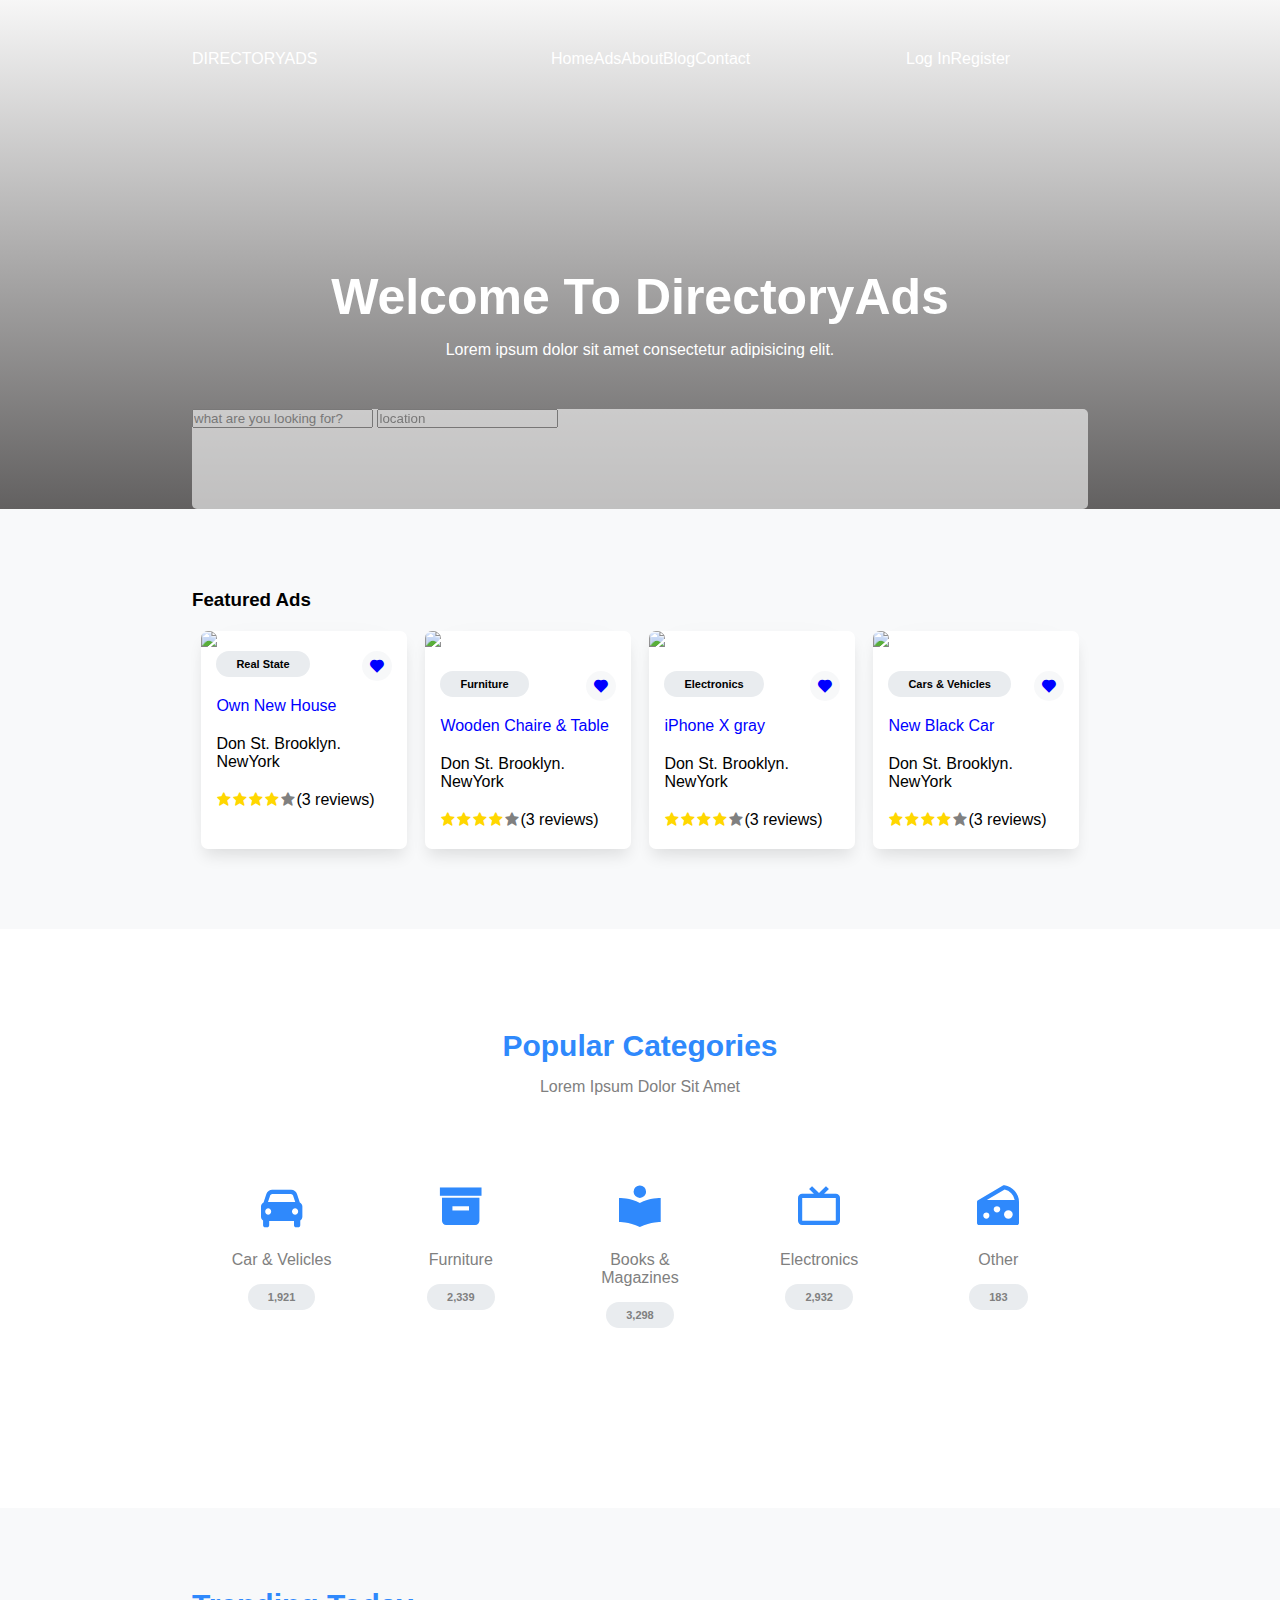
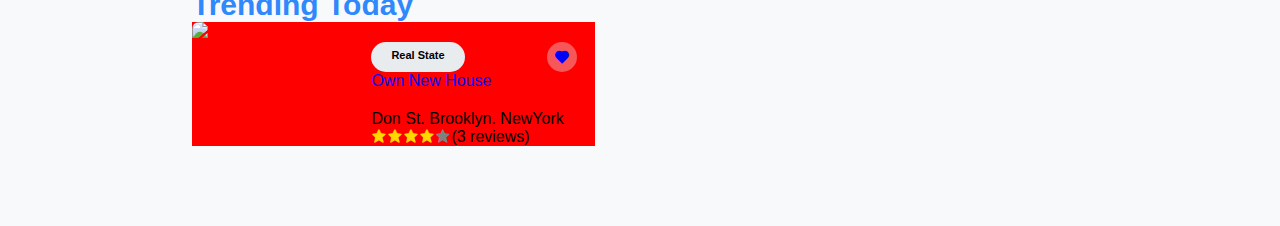
==== index.html @ 178d4df6 "Modification of functions in the Featured Ads section" ====
<!DOCTYPE html>
<html lang="en">

    <head>
        <meta charset="UTF-8">
        <meta name="viewport" content="width=device-width, initial-scale=1.0">
        <meta author="MohammadReza Rahmati">
        <title>DirectoryAds</title>

        <!-- https://preview.colorlib.com/theme/directoryads/ -->

        <!-- icons -->
        <link href="https://unpkg.com/boxicons@2.1.4/css/boxicons.min.css"
            rel="stylesheet">

        <!-- css file link -->
        <link rel="stylesheet" href="css/cssfile.css">
    </head>

    <body>
        <section class="main">
            <div class="container">
                <div class="nav d-flex justify-between">
                    <div class="logo">
                        <a href="#">DIRECTORYADS</a>
                    </div>

                    <div class="main_menu">
                        <ul class="d-flex">
                            <li><a href="#">Home</a></li>
                            <li><a href="#">Ads</a></li>
                            <li><a href="#">About</a></li>
                            <li><a href="#">Blog</a></li>
                            <li><a href="#">Contact</a></li>
                        </ul>
                    </div>

                    <div class="log_in">
                        <ul class="d-flex">
                            <li><a href="#">Log In</a></li>
                            <li><a href="#">Register</a></li>
                        </ul>
                    </div>

                </div>

                <h1>Welcome To DirectoryAds</h1>
                <p>
                    Lorem ipsum dolor sit amet consectetur adipisicing elit.
                </p>
                <div class="search_box">
                    <input type="text" name="looking_for" id="looking_for"
                        placeholder="what are you looking for?">
                    <input type="text" name="location" id="location"
                        placeholder="location">

                </div>
                <div class="trend_search_box">

                </div>

            </div>
        </section>

        <section class="featured_ads">
            <div class="container">
                <h3>Featured Ads</h3>
                <div class="featured_ads_wrapper d-flex">

                    <!-- first box -->
                    <div class="featured_ads_box">

                        <img src="image/real_state.jpg">

                        <div class="box_container">
                            <div
                                class="featured_ads_box_real_child d-flex justify-between">
                                <div class="box_real_state">
                                    <p>Real State</p>
                                </div>
                                <div class="heart">
                                    <i class='bx bxs-heart'></i>
                                </div>
                            </div>

                            <a href="#">Own New House</a>
                            <p>Don St. Brooklyn. NewYork</p>
                            <div class="stars d-flex">
                                <i class='bx bxs-star'></i>
                                <i class='bx bxs-star'></i>
                                <i class='bx bxs-star'></i>
                                <i class='bx bxs-star'></i>
                                <i class='bx bxs-star'></i>
                                <p>(3 reviews)</p>
                            </div>
                        </div>
                    </div>

                    <!-- second box -->
                    <div class="featured_ads_box">

                        <img src="image/furniture.webp">

                        <div class="box_container">
                            <div
                                class="featured_ads_box_child d-flex justify-between">
                                <div class="box_furniture">
                                    <p>Furniture</p>
                                </div>
                                <div class="heart">
                                    <i class='bx bxs-heart'></i>
                                </div>
                            </div>

                            <a href="#">Wooden Chaire & Table</a>
                            <p>Don St. Brooklyn. NewYork</p>
                            <div class="stars d-flex">
                                <i class='bx bxs-star'></i>
                                <i class='bx bxs-star'></i>
                                <i class='bx bxs-star'></i>
                                <i class='bx bxs-star'></i>
                                <i class='bx bxs-star'></i>
                                <p>(3 reviews)</p>
                            </div>
                        </div>
                    </div>

                    <!-- third box -->
                    <div class="featured_ads_box">

                        <img src="image/electronics.webp">

                        <div class="box_container">
                            <div
                                class="featured_ads_box_child d-flex justify-between">
                                <div class="box_electronics">
                                    <p>Electronics</p>
                                </div>
                                <div class="heart">
                                    <i class='bx bxs-heart'></i>
                                </div>
                            </div>

                            <a href="#">iPhone X gray</a>
                            <p>Don St. Brooklyn. NewYork</p>
                            <div class="stars d-flex">
                                <i class='bx bxs-star'></i>
                                <i class='bx bxs-star'></i>
                                <i class='bx bxs-star'></i>
                                <i class='bx bxs-star'></i>
                                <i class='bx bxs-star'></i>
                                <p>(3 reviews)</p>
                            </div>
                        </div>
                    </div>

                    <!-- fourth box -->
                    <div class="featured_ads_box">

                        <img src="image/cars.jpg">

                        <div class="box_container">
                            <div
                                class="featured_ads_box_child d-flex justify-between">
                                <div class="box_cars">
                                    <p>Cars & Vehicles</p>
                                </div>
                                <div class="heart">
                                    <i class='bx bxs-heart'></i>
                                </div>
                            </div>

                            <a href="#">New Black Car</a>
                            <p>Don St. Brooklyn. NewYork</p>
                            <div class="stars d-flex">
                                <i class='bx bxs-star'></i>
                                <i class='bx bxs-star'></i>
                                <i class='bx bxs-star'></i>
                                <i class='bx bxs-star'></i>
                                <i class='bx bxs-star'></i>
                                <p>(3 reviews)</p>
                            </div>
                        </div>
                    </div>
                </div>
            </div>
        </section>

        <section class="popular_categories">
            <div class="container">
                <h3>Popular Categories</h3>
                <p>Lorem Ipsum Dolor Sit Amet</p>
                <div class="popular_categories_wrapper d-flex">
                    <!-- first box -->
                    <div class="popular_categories_box d-flex">
                        <i class='bx bxs-car'></i>
                        <p>Car & Velicles</p>
                        <p>1,921</p>
                    </div>
                    <!-- second box -->
                    <div class="popular_categories_box d-flex">
                        <i class='bx bxs-box'></i>
                        <p>Furniture</p>
                        <p>2,339</p>
                    </div>
                    <!-- third box -->
                    <div class="popular_categories_box d-flex">
                        <i class='bx bxs-book-reader'></i>
                        <p>Books & Magazines</p>
                        <p>3,298</p>
                    </div>
                    <!-- fourth box -->
                    <div class="popular_categories_box d-flex">
                        <i class='bx bx-tv'></i>
                        <p>Electronics</p>
                        <p>2,932</p>
                    </div>
                    <!-- fifth box -->
                    <div class="popular_categories_box d-flex">
                        <i class='bx bxs-cheese'></i>
                        <p>Other</p>
                        <p>183</p>
                    </div>
                </div>

            </div>
        </section>

        <section class="trending_today">
            <div class="container">
                <h3>Trending Today</h3>
                <div class="trending_today_box d-flex">

                    <img src="image/real_state.jpg">
                    <div class="trending_today_box_text">
                        <div class="box_container">
                            <div class="trending_today_text_box d-flex justify-between">
                                <div class="box_trending_today_text_box">
                                    <p>Real State</p>
                                </div>
                                <div class="heart">
                                    <i class='bx bxs-heart'></i>
                                </div>
                            </div>

                            <a href="#">Own New House</a>
                            <p>Don St. Brooklyn. NewYork</p>
                            <div class="stars d-flex">
                                <i class='bx bxs-star'></i>
                                <i class='bx bxs-star'></i>
                                <i class='bx bxs-star'></i>
                                <i class='bx bxs-star'></i>
                                <i class='bx bxs-star'></i>
                                <p>(3 reviews)</p>
                            </div>
                        </div>
                    </div>

                </div>
            </div>

        </section>

    </body>

</html>
---- css/cssfile.css ----
*,
*::after,
*::before {
    padding: 0;
    margin: 0;
    box-sizing: border-box;
}

:root {
    --main_text_color: white;
    --popular_categories_main_color: #2f89fc;
}

body {
    font-family: sans-serif;
}

a {
    text-decoration: none;
    color: initial;
}

li,
ul {
    list-style: none;
}

.d-flex {
    display: flex;
}

.align-center {
    align-items: center;
}

.justify-center {
    justify-content: center;
}

.justify-between {
    justify-content: space-between;
}

.container {
    /* width: 1100px; */
    width: 70%;
    margin: 0 auto;
}

.main {
    background: linear-gradient(rgba(43, 38, 38, 0.041), rgba(82, 80, 80, 0.904)), url("../image/main_image.jpg") no-repeat center center / cover;
}

.nav {
    padding: 50px 0;
}

.nav a {
    color: var(--main_text_color);
}

.logo {
    flex-grow: 3;
}

.main_menu {
    flex-grow: 2;
}

.log_in {
    flex-grow: 1;
}

.main h1 {
    font-size: 50px;
    color: var(--main_text_color);
    text-align: center;
    padding-top: 150px;
}

.main p {
    text-align: center;
    color: var(--main_text_color);
    padding-top: 15px;
    padding-bottom: 50px;
}

.search_box {
    width: 100%;
    height: 100px;
    background-color: white;
    border-radius: 5px;
    opacity: .6;
}


.featured_ads,
.trending_today {
    background-color: #f8f9fa;
    padding: 80px 0;
}

.featured_ads h3 {
    margin-bottom: 20px;
}

.featured_ads_box {
    width: 23%;
    border-radius: 7px;
    background-color: white;
    box-shadow: 0px 0px 34px -23px rgba(0, 0, 0, 0.1), 0px 10px 15px -3px rgba(0, 0, 0, 0.1);
}

.featured_ads_box>img {
    width: 100%;
    border-top-left-radius: 7px;
    border-top-right-radius: 7px;
}

.box_container {
    width: 85%;
    margin: 0 auto;
}

.featured_ads_box_child,
.trending_today_text_box {
    margin-top: 20px;
}

.box_real_state>p,
.box_furniture>p,
.box_electronics>p,
.box_cars>p,
.box_trending_today_text_box {
    font-size: 11px;
    display: inline-block;
    padding: 7px 20px;
    background: #e9ecef;
    border-radius: 30px;
    font-weight: bold;
}

.heart>i {
    color: blue;
    font-size: 16px;
    display: inline-block;
    padding: 7px;
    background: #e9ecef5e;
    border-radius: 50%;
    font-weight: bold;
    transform: .5s;
}

.heart>i:hover {
    color: white;
    background-color: red;
    border-radius: 50%;
}

.featured_ads_box a,
.trending_today_box_text a {
    color: blue;
    display: inline-block;
    margin-bottom: 20px;
}

.featured_ads_box p {
    margin-bottom: 20px;
}

.stars>i {
    color: gold;
}

.stars>i:last-of-type {
    color: gray;
}

.featured_ads_wrapper {
    justify-content: space-around;
}


.popular_categories h3 {
    text-align: center;
    color: var(--popular_categories_main_color);
    font-size: 30px;
    padding-top: 100px;
}

.popular_categories p {
    text-align: center;
    color: gray;
    padding: 15px;
}

.popular_categories_box {
    width: 17%;
    margin-top: 20px;
    flex-direction: column;
    align-items: center;
    border-radius: 7px;
    transition: .5s;
}

.popular_categories_box:hover {
    background-color: var(--popular_categories_main_color);
    transform: scale(1.2);
}

.popular_categories_box>i {
    color: var(--popular_categories_main_color);
    font-size: 50px;
    padding-top: 20px;
    display: inline-block;
}

.popular_categories_box:hover i {
    color: white;
}

.popular_categories_box>p {
    padding-top: 20px;
    transition: .5s;
}

.popular_categories_box:hover p {
    color: white;
}

.popular_categories_box>p:last-child {
    font-size: 11px;
    display: inline-block;
    padding: 7px 20px;
    background: #e9ecef;
    border-radius: 30px;
    font-weight: bold;
    margin-bottom: 30px;
    transition: .5s;
}

.popular_categories_box:hover p:last-child {
    color: white;
    background-color: rgb(4, 109, 244);
}

.popular_categories_wrapper {
    justify-content: space-around;
    padding-top: 30px;
    padding-bottom: 150px;
}

.trending_today h3 {
    color: var(--popular_categories_main_color);
    font-size: 30px;
}

.trending_today_box {
    width: 45%;
    background-color: red;
}

.trending_today_box>img {
    width: 40%;
    border-top-left-radius: 7px;
    border-bottom-left-radius: 7px;
}

.trending_today_box_text {
    width: 60%;
}

@media(max-width: 600px) {
    .container {
        width: 90%;
        margin: 0 auto;
    }

    .featured_ads_wrapper {
        flex-direction: column;
        gap: 20px;
        align-items: center;
    }

    .featured_ads_box {
        width: 90%;
    }

    .featured_ads h3 {
        text-align: center;
    }

    .popular_categories_wrapper {
        display: flex;
        flex-direction: column;
        align-items: center;
    }

    .popular_categories_box {
        width: 50%;
    }

}
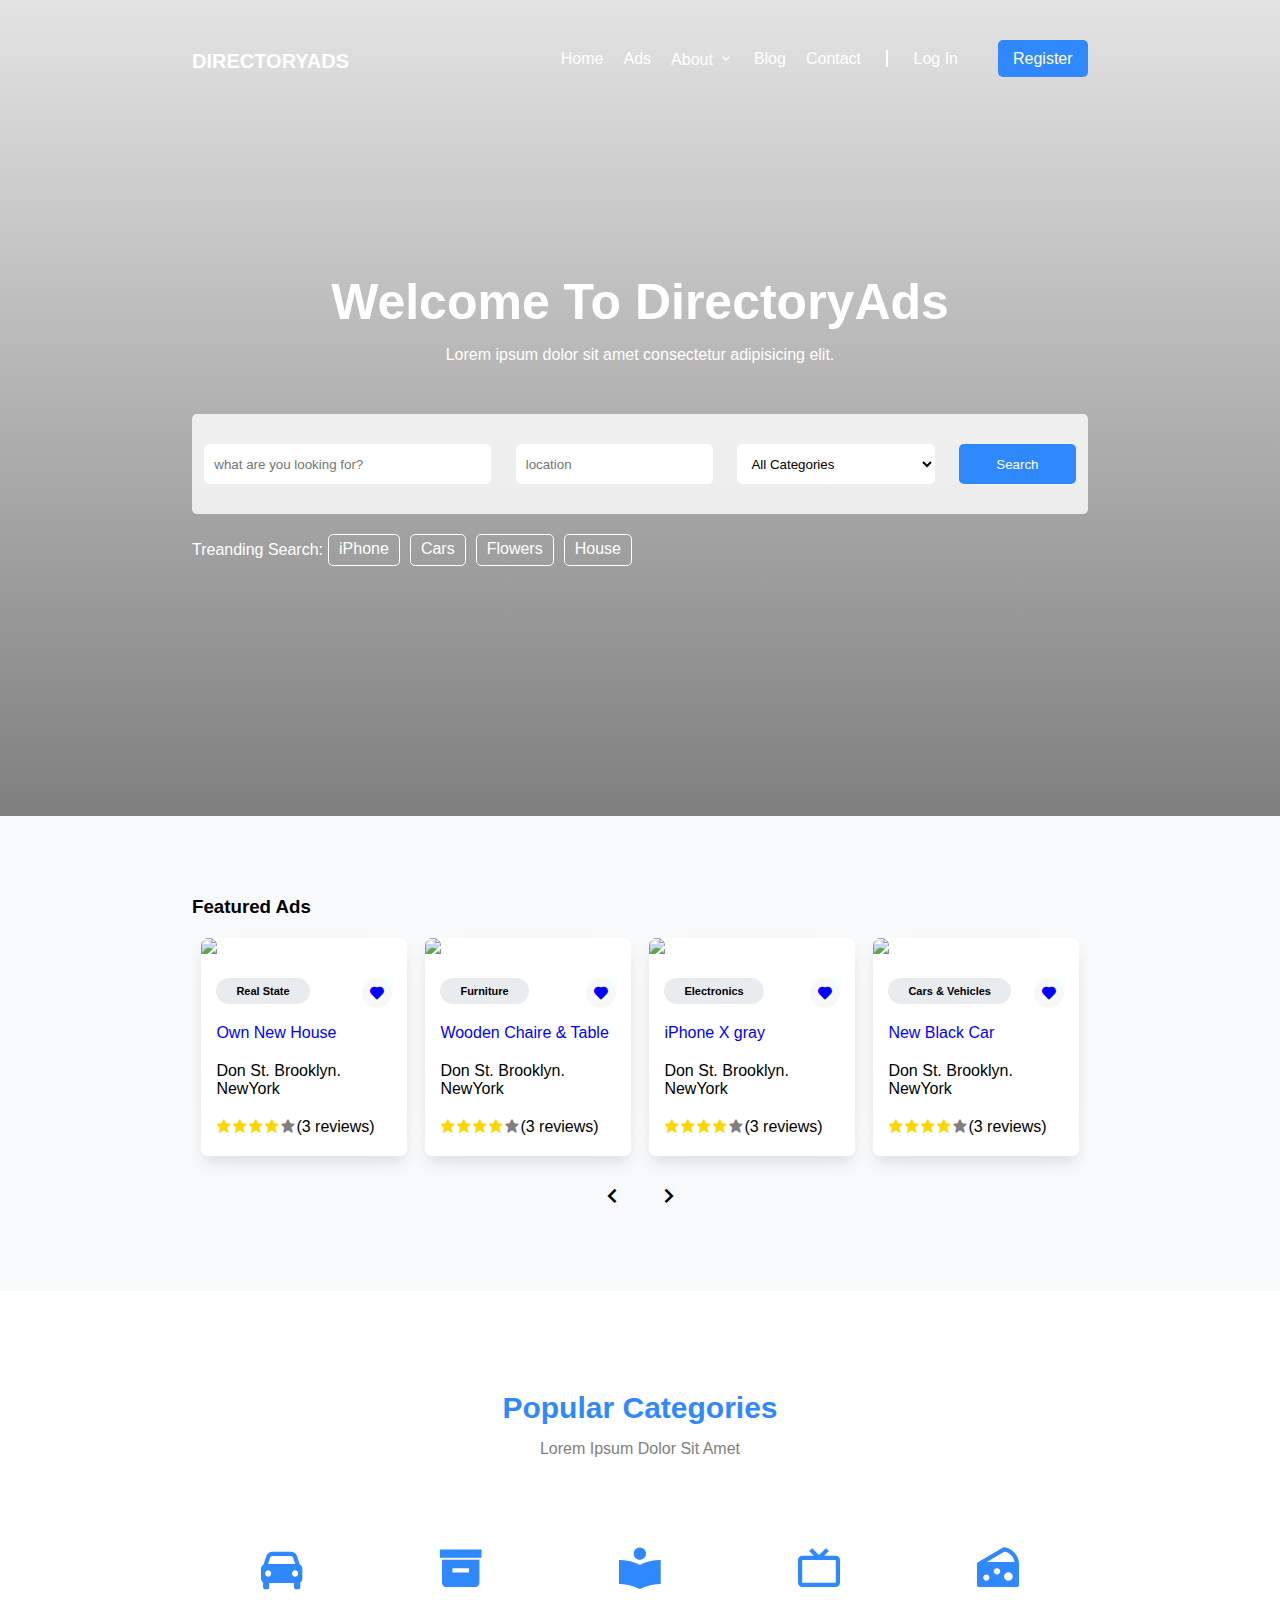
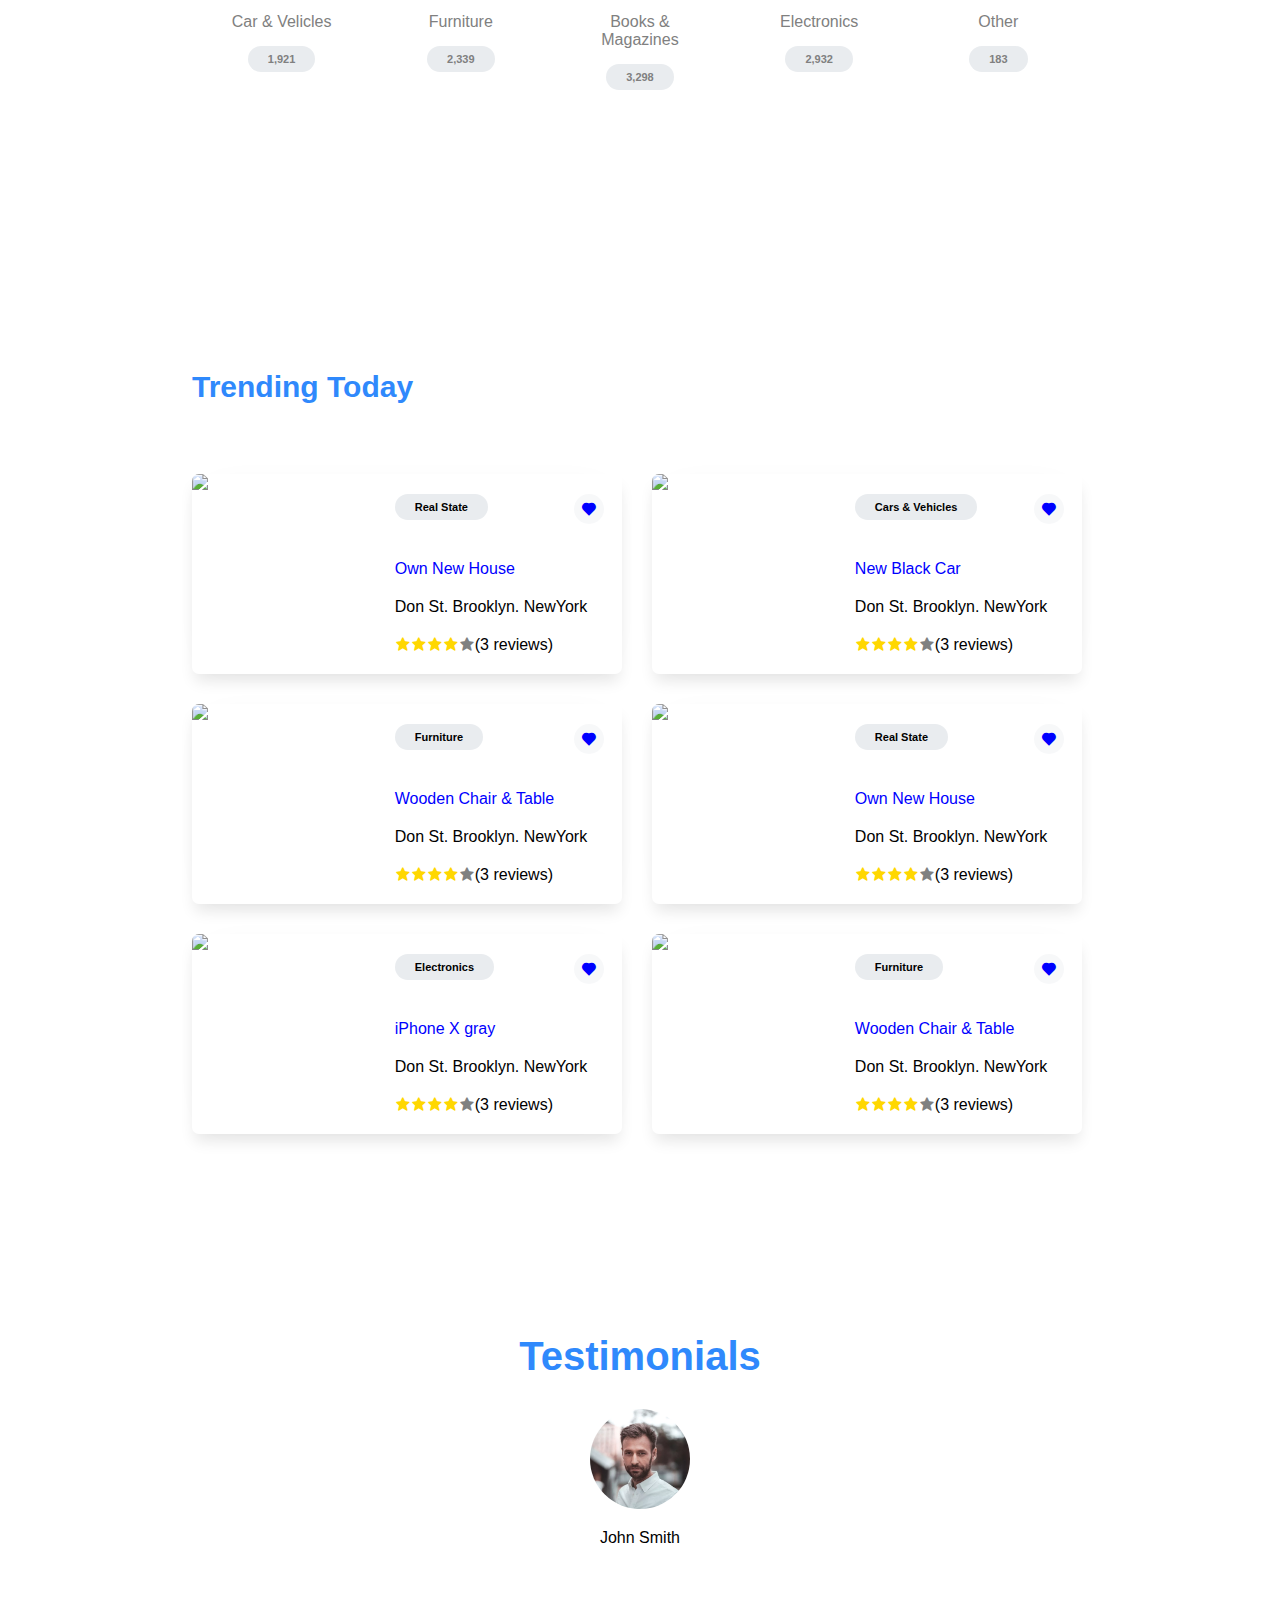
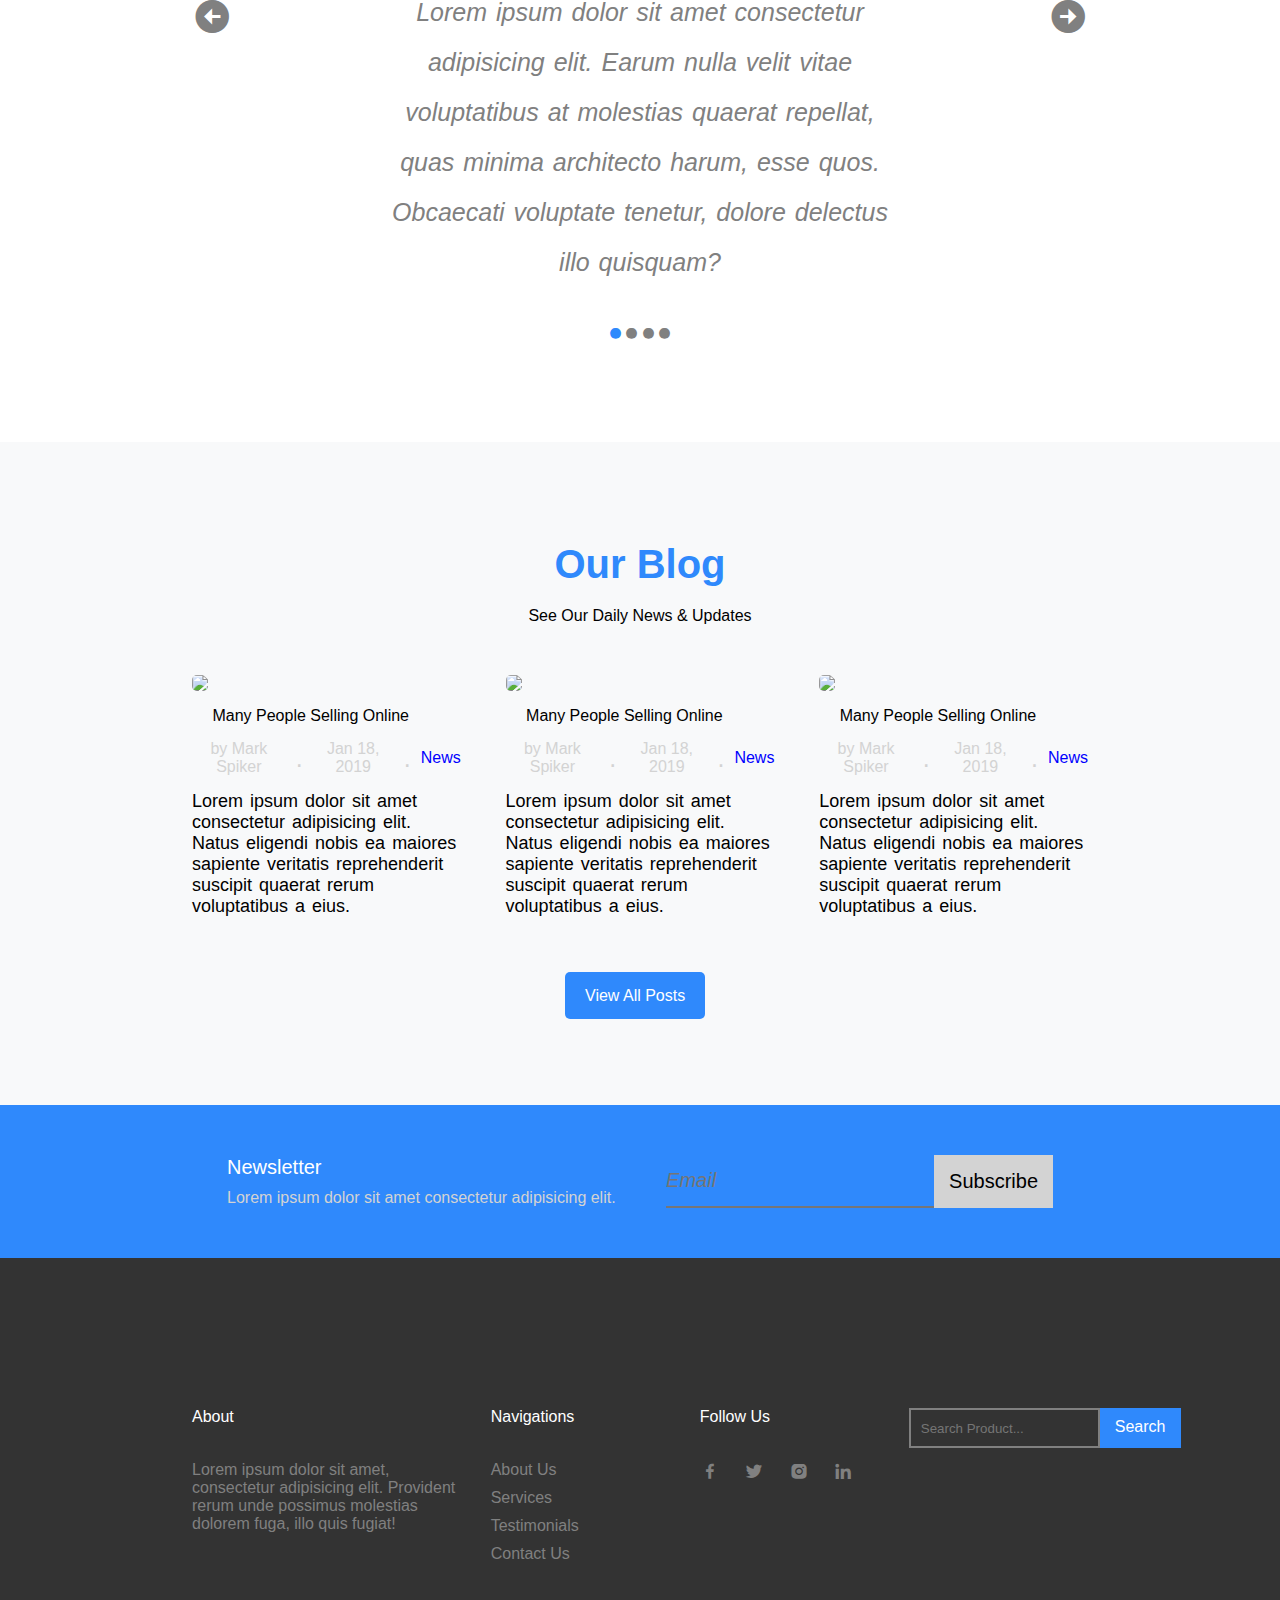
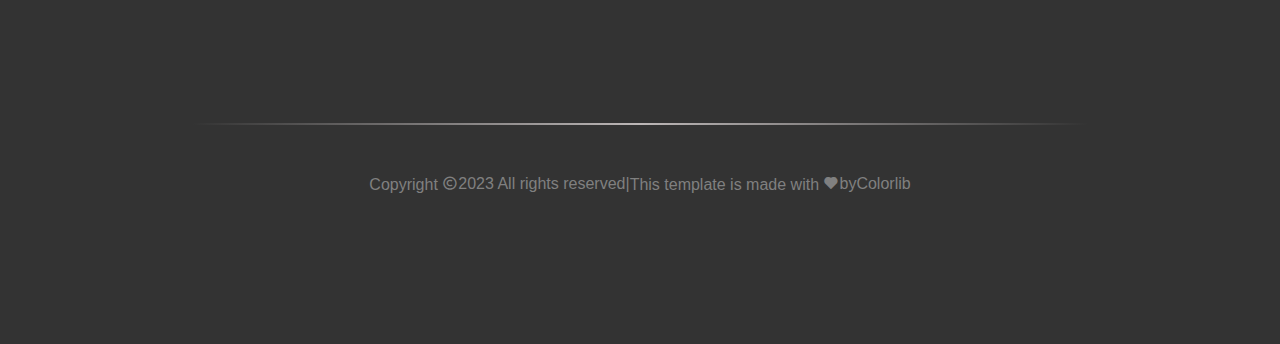
==== commit 8edba70b: "Finish the initial file" ====
--- a/index.html
+++ b/index.html
@@ -13,7 +13,7 @@
         <link href="https://unpkg.com/boxicons@2.1.4/css/boxicons.min.css"
             rel="stylesheet">
 
-        <!-- css file link -->
+        <!-- CSS file link -->
         <link rel="stylesheet" href="css/cssfile.css">
     </head>
 
@@ -29,7 +29,15 @@
                         <ul class="d-flex">
                             <li><a href="#">Home</a></li>
                             <li><a href="#">Ads</a></li>
-                            <li><a href="#">About</a></li>
+                            <li><a href="#">About<span><i
+                                            class='bx bx-chevron-down'></i></span></a>
+                                <ul>
+                                    <li><a href="#">The Company</a></li>
+                                    <li><a href="#">The Leadership</a></li>
+                                    <li><a href="#">Philosophy</a></li>
+                                    <li><a href="#">Careers</a></li>
+                                </ul>
+                            </li>
                             <li><a href="#">Blog</a></li>
                             <li><a href="#">Contact</a></li>
                         </ul>
@@ -37,6 +45,27 @@
 
                     <div class="log_in">
                         <ul class="d-flex">
+                            <li><a href="#"><span>Log In</span></a></li>
+                            <li><a href="#">Register</a></li>
+                        </ul>
+                    </div>
+
+                    <div class="burger_menu">
+                        <label for="burger"><i class='bx bx-menu'></i></label>
+                        <input type="checkbox" id="burger" hidden>
+                        <ul>
+                            <li><a href="#">Home</a></li>
+                            <li><a href="#">Ads</a></li>
+                            <li><a href="#">About</a>
+                                <ul>
+                                    <li><a href="#">The Company</a></li>
+                                    <li><a href="#">The Leadership</a></li>
+                                    <li><a href="#">Philosophy</a></li>
+                                    <li><a href="#">Careers</a></li>
+                                </ul>
+                            </li>
+                            <li><a href="#">Blog</a></li>
+                            <li><a href="#">Contact</a></li>
                             <li><a href="#">Log In</a></li>
                             <li><a href="#">Register</a></li>
                         </ul>
@@ -48,15 +77,31 @@
                 <p>
                     Lorem ipsum dolor sit amet consectetur adipisicing elit.
                 </p>
-                <div class="search_box">
+                <div class="search_box d-flex align-center justify-space-around">
                     <input type="text" name="looking_for" id="looking_for"
                         placeholder="what are you looking for?">
-                    <input type="text" name="location" id="location"
-                        placeholder="location">
-
-                </div>
-                <div class="trend_search_box">
-
+                    <input name="location" id="location" placeholder="location">
+
+                    <select name="all_categories">
+                        <option value>All Categories</option>
+                        <option value> Real State</option>
+                        <option value>Book & Magazines</option>
+                        <option value>Furniture</option>
+                        <option value>Electronics</option>
+                        <option value>Car & Vehicles</option>
+                        <option value>Others</option>
+                    </select>
+
+                    <button>Search</button>
+
+                </div>
+
+                <div class="trend_search_box d-flex">
+                    <p>Treanding Search:</p>
+                    <a href="#">iPhone</a>
+                    <a href="#">Cars</a>
+                    <a href="#">Flowers</a>
+                    <a href="#">House</a>
                 </div>
 
             </div>
@@ -65,7 +110,7 @@
         <section class="featured_ads">
             <div class="container">
                 <h3>Featured Ads</h3>
-                <div class="featured_ads_wrapper d-flex">
+                <div class="featured_ads_wrapper d-flex justify-space-around">
 
                     <!-- first box -->
                     <div class="featured_ads_box">
@@ -74,8 +119,8 @@
 
                         <div class="box_container">
                             <div
-                                class="featured_ads_box_real_child d-flex justify-between">
-                                <div class="box_real_state">
+                                class="featured_ads_box_first_row d-flex justify-between">
+                                <div class="featured_ads_box_matter">
                                     <p>Real State</p>
                                 </div>
                                 <div class="heart">
@@ -103,8 +148,8 @@
 
                         <div class="box_container">
                             <div
-                                class="featured_ads_box_child d-flex justify-between">
-                                <div class="box_furniture">
+                                class="featured_ads_box_first_row d-flex justify-between">
+                                <div class="featured_ads_box_matter">
                                     <p>Furniture</p>
                                 </div>
                                 <div class="heart">
@@ -132,8 +177,8 @@
 
                         <div class="box_container">
                             <div
-                                class="featured_ads_box_child d-flex justify-between">
-                                <div class="box_electronics">
+                                class="featured_ads_box_first_row d-flex justify-between">
+                                <div class="featured_ads_box_matter">
                                     <p>Electronics</p>
                                 </div>
                                 <div class="heart">
@@ -161,8 +206,8 @@
 
                         <div class="box_container">
                             <div
-                                class="featured_ads_box_child d-flex justify-between">
-                                <div class="box_cars">
+                                class="featured_ads_box_first_row d-flex justify-between">
+                                <div class="featured_ads_box_matter">
                                     <p>Cars & Vehicles</p>
                                 </div>
                                 <div class="heart">
@@ -183,6 +228,11 @@
                         </div>
                     </div>
                 </div>
+
+                <div class="featured_ads_arrow d-flex align-center">
+                    <i class='bx bx-chevron-left'></i>
+                    <i class='bx bx-chevron-right'></i>
+                </div>
             </div>
         </section>
 
@@ -190,7 +240,8 @@
             <div class="container">
                 <h3>Popular Categories</h3>
                 <p>Lorem Ipsum Dolor Sit Amet</p>
-                <div class="popular_categories_wrapper d-flex">
+                <div
+                    class="popular_categories_wrapper d-flex justify-space-around">
                     <!-- first box -->
                     <div class="popular_categories_box d-flex">
                         <i class='bx bxs-car'></i>
@@ -229,36 +280,390 @@
         <section class="trending_today">
             <div class="container">
                 <h3>Trending Today</h3>
-                <div class="trending_today_box d-flex">
-
-                    <img src="image/real_state.jpg">
-                    <div class="trending_today_box_text">
-                        <div class="box_container">
-                            <div class="trending_today_text_box d-flex justify-between">
-                                <div class="box_trending_today_text_box">
-                                    <p>Real State</p>
-                                </div>
-                                <div class="heart">
-                                    <i class='bx bxs-heart'></i>
-                                </div>
-                            </div>
-
-                            <a href="#">Own New House</a>
-                            <p>Don St. Brooklyn. NewYork</p>
-                            <div class="stars d-flex">
-                                <i class='bx bxs-star'></i>
-                                <i class='bx bxs-star'></i>
-                                <i class='bx bxs-star'></i>
-                                <i class='bx bxs-star'></i>
-                                <i class='bx bxs-star'></i>
-                                <p>(3 reviews)</p>
-                            </div>
-                        </div>
-                    </div>
-
-                </div>
-            </div>
-
+
+                <div class="trending_today_box_wrapper d-flex">
+
+                    <!-- first box -->
+                    <div class="trending_today_box d-flex">
+
+                        <img src="image/real_state.jpg">
+
+                        <div class="trending_today_box_text">
+                            <div class="box_container">
+                                <div
+                                    class="trending_today_box_first_row d-flex justify-between">
+                                    <div
+                                        class="trending_today_box_first_row_matter">
+                                        <p>Real State</p>
+                                    </div>
+                                    <div class="heart">
+                                        <i class='bx bxs-heart'></i>
+                                    </div>
+                                </div>
+
+                                <a href="#">Own New House</a>
+                                <p>Don St. Brooklyn. NewYork</p>
+                                <div class="stars d-flex">
+                                    <i class='bx bxs-star'></i>
+                                    <i class='bx bxs-star'></i>
+                                    <i class='bx bxs-star'></i>
+                                    <i class='bx bxs-star'></i>
+                                    <i class='bx bxs-star'></i>
+                                    <p>(3 reviews)</p>
+                                </div>
+                            </div>
+                        </div>
+
+                    </div>
+
+                    <!-- second box -->
+                    <div class="trending_today_box d-flex">
+
+                        <img src="image/cars.jpg">
+
+                        <div class="trending_today_box_text">
+                            <div class="box_container">
+                                <div
+                                    class="trending_today_box_first_row d-flex justify-between">
+                                    <div
+                                        class="trending_today_box_first_row_matter">
+                                        <p>Cars & Vehicles</p>
+                                    </div>
+                                    <div class="heart">
+                                        <i class='bx bxs-heart'></i>
+                                    </div>
+                                </div>
+
+                                <a href="#">New Black Car</a>
+                                <p>Don St. Brooklyn. NewYork</p>
+                                <div class="stars d-flex">
+                                    <i class='bx bxs-star'></i>
+                                    <i class='bx bxs-star'></i>
+                                    <i class='bx bxs-star'></i>
+                                    <i class='bx bxs-star'></i>
+                                    <i class='bx bxs-star'></i>
+                                    <p>(3 reviews)</p>
+                                </div>
+                            </div>
+                        </div>
+
+                    </div>
+
+                    <!-- third box -->
+                    <div class="trending_today_box d-flex">
+
+                        <img src="image/furniture.webp">
+
+                        <div class="trending_today_box_text">
+                            <div class="box_container">
+                                <div
+                                    class="trending_today_box_first_row d-flex justify-between">
+                                    <div
+                                        class="trending_today_box_first_row_matter">
+                                        <p>Furniture</p>
+                                    </div>
+                                    <div class="heart">
+                                        <i class='bx bxs-heart'></i>
+                                    </div>
+                                </div>
+
+                                <a href="#">Wooden Chair & Table</a>
+                                <p>Don St. Brooklyn. NewYork</p>
+                                <div class="stars d-flex">
+                                    <i class='bx bxs-star'></i>
+                                    <i class='bx bxs-star'></i>
+                                    <i class='bx bxs-star'></i>
+                                    <i class='bx bxs-star'></i>
+                                    <i class='bx bxs-star'></i>
+                                    <p>(3 reviews)</p>
+                                </div>
+                            </div>
+                        </div>
+
+                    </div>
+
+                    <!-- forth box -->
+                    <div class="trending_today_box d-flex">
+
+                        <img src="image/real_state.jpg">
+
+                        <div class="trending_today_box_text">
+                            <div class="box_container">
+                                <div
+                                    class="trending_today_box_first_row d-flex justify-between">
+                                    <div
+                                        class="trending_today_box_first_row_matter">
+                                        <p>Real State</p>
+                                    </div>
+                                    <div class="heart">
+                                        <i class='bx bxs-heart'></i>
+                                    </div>
+                                </div>
+
+                                <a href="#">Own New House</a>
+                                <p>Don St. Brooklyn. NewYork</p>
+                                <div class="stars d-flex">
+                                    <i class='bx bxs-star'></i>
+                                    <i class='bx bxs-star'></i>
+                                    <i class='bx bxs-star'></i>
+                                    <i class='bx bxs-star'></i>
+                                    <i class='bx bxs-star'></i>
+                                    <p>(3 reviews)</p>
+                                </div>
+                            </div>
+                        </div>
+
+                    </div>
+
+                    <!-- fifth box -->
+                    <div class="trending_today_box d-flex">
+
+                        <img src="image/electronics.webp">
+
+                        <div class="trending_today_box_text">
+                            <div class="box_container">
+                                <div
+                                    class="trending_today_box_first_row d-flex justify-between">
+                                    <div
+                                        class="trending_today_box_first_row_matter">
+                                        <p>Electronics</p>
+                                    </div>
+                                    <div class="heart">
+                                        <i class='bx bxs-heart'></i>
+                                    </div>
+                                </div>
+
+                                <a href="#">iPhone X gray</a>
+                                <p>Don St. Brooklyn. NewYork</p>
+                                <div class="stars d-flex">
+                                    <i class='bx bxs-star'></i>
+                                    <i class='bx bxs-star'></i>
+                                    <i class='bx bxs-star'></i>
+                                    <i class='bx bxs-star'></i>
+                                    <i class='bx bxs-star'></i>
+                                    <p>(3 reviews)</p>
+                                </div>
+                            </div>
+                        </div>
+
+                    </div>
+
+                    <!-- sixth box -->
+                    <div class="trending_today_box d-flex">
+
+                        <img src="image/furniture.webp">
+
+                        <div class="trending_today_box_text">
+                            <div class="box_container">
+                                <div
+                                    class="trending_today_box_first_row d-flex justify-between">
+                                    <div
+                                        class="trending_today_box_first_row_matter">
+                                        <p>Furniture</p>
+                                    </div>
+                                    <div class="heart">
+                                        <i class='bx bxs-heart'></i>
+                                    </div>
+                                </div>
+
+                                <a href="#">Wooden Chair & Table</a>
+                                <p>Don St. Brooklyn. NewYork</p>
+                                <div class="stars d-flex">
+                                    <i class='bx bxs-star'></i>
+                                    <i class='bx bxs-star'></i>
+                                    <i class='bx bxs-star'></i>
+                                    <i class='bx bxs-star'></i>
+                                    <i class='bx bxs-star'></i>
+                                    <p>(3 reviews)</p>
+                                </div>
+                            </div>
+                        </div>
+
+                    </div>
+                </div>
+
+            </div>
+
+        </section>
+
+        <section class="testimonials">
+            <div class="container">
+                <div class="testimonials_wrapper d-flex">
+                    <h3>Testimonials</h3>
+                    <img src="image/Testimonials.jpg">
+                    <p>John Smith</p>
+                    <div class="testimonials_slider d-flex">
+                        <i class='bx bxs-left-arrow-circle'></i>
+                        <p>
+                            Lorem ipsum dolor sit amet consectetur adipisicing
+                            elit.
+                            Earum nulla velit vitae voluptatibus at molestias
+                            quaerat repellat, quas minima architecto harum, esse
+                            quos. Obcaecati voluptate tenetur, dolore delectus
+                            illo
+                            quisquam?
+                        </p>
+                        <i class='bx bxs-right-arrow-circle'></i>
+                    </div>
+
+                    <div class="circls">
+                        <i class='bx bxs-circle'></i>
+                        <i class='bx bxs-circle'></i>
+                        <i class='bx bxs-circle'></i>
+                        <i class='bx bxs-circle'></i>
+                    </div>
+                </div>
+
+            </div>
+        </section>
+
+        <section class="our_blog">
+            <div class="container">
+                <h3>
+                    Our Blog
+                </h3>
+                <p>
+                    See Our Daily News & Updates
+                </p>
+                <div class="our_blog_box_wrapper d-flex justify-between">
+                    <!-- first box -->
+                    <div class="our_blog_box">
+                        <img src="image/cars.jpg">
+                        <a href="#">Many People Selling Online</a>
+                        <div class="our_blog_box_information d-flex">
+                            <p>by Mark Spiker</p>
+                            <span>.</span>
+                            <p>Jan 18, 2019</p>
+                            <span>.</span>
+                            <a href="#">News</a>
+                        </div>
+                        <p>
+                            Lorem ipsum dolor sit amet consectetur adipisicing
+                            elit. Natus eligendi nobis ea maiores sapiente
+                            veritatis reprehenderit suscipit quaerat rerum
+                            voluptatibus a eius.
+                        </p>
+                    </div>
+
+                    <!-- second box -->
+                    <div class="our_blog_box">
+                        <img src="image/real_state.jpg">
+                        <a href="#">Many People Selling Online</a>
+                        <div class="our_blog_box_information d-flex">
+                            <p>by Mark Spiker</p>
+                            <span>.</span>
+                            <p>Jan 18, 2019</p>
+                            <span>.</span>
+                            <a href="#">News</a>
+                        </div>
+                        <p>
+                            Lorem ipsum dolor sit amet consectetur adipisicing
+                            elit. Natus eligendi nobis ea maiores sapiente
+                            veritatis reprehenderit suscipit quaerat rerum
+                            voluptatibus a eius.
+                        </p>
+                    </div>
+
+                    <!-- third box -->
+                    <div class="our_blog_box">
+                        <img src="image/furniture.webp">
+                        <a href="#">Many People Selling Online</a>
+                        <div class="our_blog_box_information d-flex">
+                            <p>by Mark Spiker</p>
+                            <span>.</span>
+                            <p>Jan 18, 2019</p>
+                            <span>.</span>
+                            <a href="#">News</a>
+                        </div>
+                        <p>
+                            Lorem ipsum dolor sit amet consectetur adipisicing
+                            elit. Natus eligendi nobis ea maiores sapiente
+                            veritatis reprehenderit suscipit quaerat rerum
+                            voluptatibus a eius.
+                        </p>
+                    </div>
+                </div>
+
+                <div class="our_blog_button">
+                    <a href="#">View All Posts</a>
+                </div>
+            </div>
+        </section>
+
+        <section class="newsletter">
+            <div class="container">
+                <div
+                    class="newsletter_wrapper d-flex justify-between align-center">
+                    <div class="newsletter_text">
+                        <p> Newsletter </p>
+                        <p>
+                            Lorem ipsum dolor sit amet consectetur adipisicing
+                            elit.
+                        </p>
+                    </div>
+                    <div class="newsletter_email d-flex">
+                        <input type="email" placeholder="Email">
+                        <a>Subscribe</a>
+                    </div>
+                </div>
+            </div>
+        </section>
+
+        <section class="footer">
+            <div class="container">
+                <div class="footer_wrapper d-flex justify-between">
+                    <div class="footer_about">
+                        <p>About</p>
+                        <p>
+                            Lorem ipsum dolor sit amet, consectetur adipisicing
+                            elit. Provident rerum unde possimus molestias
+                            dolorem fuga,
+                            illo quis fugiat!
+                        </p>
+                    </div>
+                    <div class="footer_navigations">
+                        <p>Navigations</p>
+                        <a href="#">About Us</a>
+                        <br>
+                        <a href="#">Services</a>
+                        <br>
+                        <a href="#">Testimonials</a>
+                        <br>
+                        <a href="#">Contact Us</a>
+                    </div>
+
+                    <div class="footer_follow_us">
+                        <p>Follow Us</p>
+                        <a href="#"><i class='bx bxl-facebook'></i></a>
+                        <a href="#"><i class='bx bxl-twitter'></i></a>
+                        <a href="#"><i class='bx bxl-instagram-alt'></i></a>
+                        <a href="#"><i class='bx bxl-linkedin'></i></a>
+                    </div>
+
+                    <div class="footer_search d-flex">
+                        <input type="text" placeholder="Search Product...">
+                        <a href="#">Search</a>
+                    </div>
+                </div>
+
+                <hr class="hr-1">
+
+                <div class="copyright d-flex justify-center">
+                    <p>
+                        Copyright <span><i class='bx bx-copyright'></i></span></p>
+                    <p>
+                        2023 All rights reserved
+                    </p>
+                    <span>| </span>
+                    <p>
+                        This template is made with<span>  <i class='bx bxs-heart'></i></span>
+                    </p>
+
+                  
+                    <p> by </p>
+                    <a href="#">Colorlib</a>
+                </div>
+            </div>
         </section>
 
     </body>
--- a/css/cssfile.css
+++ b/css/cssfile.css
@@ -9,6 +9,7 @@
 :root {
     --main_text_color: white;
     --popular_categories_main_color: #2f89fc;
+    --footer_background_color: rgb(51, 51, 51);
 }
 
 body {
@@ -41,14 +42,17 @@
     justify-content: space-between;
 }
 
+.justify-space-around {
+    justify-content: space-around;
+}
+
 .container {
-    /* width: 1100px; */
     width: 70%;
     margin: 0 auto;
 }
 
 .main {
-    background: linear-gradient(rgba(43, 38, 38, 0.041), rgba(82, 80, 80, 0.904)), url("../image/main_image.jpg") no-repeat center center / cover;
+    background: linear-gradient(rgba(3, 3, 3, 0.11), rgba(0, 0, 0, 0.5)), url("../image/main_image.jpg") no-repeat center center / cover;
 }
 
 .nav {
@@ -60,15 +64,80 @@
 }
 
 .logo {
-    flex-grow: 3;
-}
-
-.main_menu {
-    flex-grow: 2;
-}
-
-.log_in {
-    flex-grow: 1;
+    width: 40%;
+}
+
+.logo>a {
+    font-size: 20px;
+    font-weight: bolder;
+    padding: 10px 0;
+}
+
+.main_menu ul li a {
+    padding: 10px 10px;
+}
+
+.main_menu>ul>li:nth-child(3) span {
+    margin-left: 5px;
+}
+
+.main_menu ul li {
+    position: relative;
+}
+
+
+.main_menu ul li ul {
+    position: absolute;
+    width: 180px;
+    background: #fff;
+    opacity: 0;
+    visibility: hidden;
+    transition: all .2s ease-in-out;
+    z-index: 999;
+}
+
+.main_menu ul li ul li a {
+    padding: 9px 15px;
+    display: block;
+    color: black;
+}
+
+.main_menu ul li ul li a:hover {
+    background: lightgray;
+    color: black;
+}
+
+.main_menu>ul>li:hover ul {
+    opacity: 1;
+    visibility: visible;
+    top: 40px;
+}
+
+.log_in>ul>li>a {
+    padding: 10px 15px;
+}
+
+.log_in>ul>li span {
+    padding: 0 25px;
+    border-left: 2px solid white;
+}
+
+.log_in>ul>li:last-child a {
+    padding: 10px 15px;
+    background-color: var(--popular_categories_main_color);
+    border-radius: 5px;
+}
+
+.log_in>ul>li:last-child:hover a {
+    background-color: blue;
+}
+
+.main i.bx-menu {
+    display: none;
+}
+
+.burger_menu ul {
+    display: none;
 }
 
 .main h1 {
@@ -88,14 +157,70 @@
 .search_box {
     width: 100%;
     height: 100px;
+    background-color: rgba(255, 255, 255, 0.8);
+    border-radius: 5px;
+}
+
+.search_box>input:first-child {
+    width: 32%;
+    height: 40px;
+    border-radius: 5px;
     background-color: white;
+    outline: 0;
+    padding: 10px;
+    border: none;
+}
+
+.search_box>input:nth-child(2),
+.search_box>select {
+    width: 22%;
+    height: 40px;
     border-radius: 5px;
-    opacity: .6;
-}
-
-
-.featured_ads,
-.trending_today {
+    background-color: white;
+    display: inline-block;
+    opacity: none;
+    outline: 0;
+    padding: 10px;
+    border: none;
+}
+
+.search_box>button {
+    width: 13%;
+    height: 40px;
+    border-radius: 5px;
+    background-color: var(--popular_categories_main_color);
+    color: white;
+    border: none;
+}
+
+.search_box>button:hover {
+    background-color: blue;
+}
+
+
+.trend_search_box {
+    justify-content: flex-start;
+    align-items: center;
+    margin-top: 20px;
+    padding-bottom: 250px;
+}
+
+.trend_search_box>p {
+    color: white;
+    text-align: left;
+    padding: 0;
+}
+
+.trend_search_box>a {
+    margin: 0 5px;
+    border-radius: 5px;
+    border: solid white 1px;
+    color: white;
+    padding: 5px 10px;
+    height: 2rem;
+}
+
+.featured_ads {
     background-color: #f8f9fa;
     padding: 80px 0;
 }
@@ -122,16 +247,13 @@
     margin: 0 auto;
 }
 
-.featured_ads_box_child,
-.trending_today_text_box {
+.featured_ads_box_first_row,
+.trending_today_box_first_row {
     margin-top: 20px;
 }
 
-.box_real_state>p,
-.box_furniture>p,
-.box_electronics>p,
-.box_cars>p,
-.box_trending_today_text_box {
+.featured_ads_box_matter>p,
+.trending_today_box_first_row_matter>p {
     font-size: 11px;
     display: inline-block;
     padding: 7px 20px;
@@ -157,6 +279,20 @@
     border-radius: 50%;
 }
 
+.featured_ads_arrow {
+    justify-content: center;
+    gap: 25px;
+}
+
+.featured_ads_arrow i {
+    font-size: 30px;
+    margin-top: 25px;
+}
+
+.featured_ads_arrow i:hover {
+    color: lightseagreen;
+}
+
 .featured_ads_box a,
 .trending_today_box_text a {
     color: blue;
@@ -164,7 +300,8 @@
     margin-bottom: 20px;
 }
 
-.featured_ads_box p {
+.featured_ads_box p,
+.trending_today_box_text p {
     margin-bottom: 20px;
 }
 
@@ -175,11 +312,6 @@
 .stars>i:last-of-type {
     color: gray;
 }
-
-.featured_ads_wrapper {
-    justify-content: space-around;
-}
-
 
 .popular_categories h3 {
     text-align: center;
@@ -245,29 +377,301 @@
 }
 
 .popular_categories_wrapper {
-    justify-content: space-around;
     padding-top: 30px;
     padding-bottom: 150px;
+}
+
+.trending_today {
+    margin: 100px 0;
 }
 
 .trending_today h3 {
     color: var(--popular_categories_main_color);
     font-size: 30px;
+    margin-bottom: 70px;
 }
 
 .trending_today_box {
+    width: 48%;
+    border-radius: 7px;
+    box-shadow: 0px 0px 34px -23px rgba(0, 0, 0, 0.1), 0px 10px 15px -3px rgba(0, 0, 0, 0.1);
+}
+
+.trending_today_box>img {
     width: 45%;
-    background-color: red;
-}
-
-.trending_today_box>img {
-    width: 40%;
     border-top-left-radius: 7px;
     border-bottom-left-radius: 7px;
+    display: block;
 }
 
 .trending_today_box_text {
     width: 60%;
+}
+
+.trending_today_box_first_row {
+    margin-bottom: 20px;
+}
+
+.trending_today_box_wrapper {
+    flex-wrap: wrap;
+    gap: 30px;
+    margin: 0 auto;
+}
+
+.testimonials {
+    padding: 100px 0;
+}
+
+.testimonials_wrapper {
+    flex-direction: column;
+    align-items: center;
+}
+
+.testimonials h3 {
+    font-size: 40px;
+    color: var(--popular_categories_main_color);
+}
+
+.testimonials img {
+    width: 100px;
+    height: 100px;
+    border-radius: 50%;
+    margin-top: 30px;
+    margin-bottom: 20px;
+}
+
+.testimonials_slider>p {
+    padding: 40px 150px;
+    font-size: 25px;
+    word-spacing: 2px;
+    line-height: 2;
+    text-align: center;
+    color: gray;
+    font-style: italic;
+}
+
+.testimonials_slider>i {
+    font-size: 40px;
+    color: gray;
+    padding-top: 50px;
+}
+
+.circls {
+    color: gray;
+    font-size: 13px;
+}
+
+.circls>i:first-child {
+    color: var(--popular_categories_main_color);
+}
+
+.our_blog {
+    background-color: #f8f9fa;
+    padding: 100px 0;
+}
+
+.our_blog h3 {
+    color: var(--popular_categories_main_color);
+    text-align: center;
+    font-size: 40px;
+    margin-bottom: 20px;
+}
+
+.our_blog p {
+    text-align: center;
+}
+
+.our_blog_box {
+    width: 30%;
+}
+
+.our_blog_box>img {
+    width: 100%;
+    border-radius: 5px;
+    margin-bottom: 30px;
+}
+
+.our_blog_box>p {
+    text-align: left;
+    word-spacing: 2px;
+    font-size: 18px;
+}
+
+.our_blog_box_information {
+    gap: 10px;
+    align-items: center;
+    margin: 15px 0;
+}
+
+.our_blog_box_information p {
+    color: lightgray;
+}
+
+.our_blog_box_information span {
+    font-size: 25px;
+    color: lightgray;
+}
+
+.our_blog_box_information a {
+    color: blue;
+}
+
+.our_blog_box_wrapper {
+    margin: 50px 0;
+}
+
+.our_blog_button {
+    margin: 0 auto;
+    margin-top: 70px;
+    width: 150px;
+}
+
+.our_blog_button>a {
+    background-color: var(--popular_categories_main_color);
+    color: white;
+    padding: 15px 20px;
+    border-radius: 5px;
+}
+
+.our_blog_button:hover a {
+    background-color: blue;
+}
+
+.newsletter {
+    padding: 50px;
+    background-color: var(--popular_categories_main_color);
+}
+
+.newsletter_text>p:first-child {
+    color: white;
+    margin-bottom: 10px;
+    font-size: 20px;
+}
+
+.newsletter_text>p:last-child {
+    color: lightgray;
+}
+
+.newsletter_email>input {
+    width: 100%;
+    font-size: 20px;
+    background-color: var(--popular_categories_main_color);
+    font-style: italic;
+    border-top: none;
+    border-left: 0;
+    border-right: 0;
+    color: white;
+    outline: 0;
+}
+
+.newsletter_email>a {
+    background-color: lightgrey;
+    font-size: 20px;
+    padding: 15px;
+}
+
+.newsletter_email>a:hover {
+    background-color: black;
+    color: white;
+}
+
+.footer {
+    padding: 150px 0;
+    background-color: var(--footer_background_color);
+}
+
+.footer_wrapper {
+    padding-bottom: 150px;
+}
+
+.footer_about {
+    width: 30%;
+}
+
+.footer_follow_us,
+.footer_navigations,
+.footer_search {
+    width: 20%;
+}
+
+.footer_about>p:first-child,
+.footer_navigations>p:first-child,
+.footer_follow_us>p:first-child {
+    color: white;
+    margin-bottom: 35px;
+}
+
+.footer_about>p:last-child {
+    color: gray;
+}
+
+.footer_navigations>a {
+    color: gray;
+    margin-bottom: 10px;
+    display: inline-block;
+}
+
+.footer_navigations>a:hover {
+    color: white;
+}
+
+.footer_follow_us>a {
+    color: gray;
+    padding: 10px;
+    font-size: 20px;
+}
+
+.footer_follow_us>a:first-of-type {
+    padding-left: 0;
+}
+
+.footer_follow_us>a:hover {
+    color: white;
+}
+
+.footer_search input {
+    color: gray;
+    background-color: var(--footer_background_color);
+    height: 40px;
+    border-color: gray;
+    padding-left: 10px;
+    border: 2px solid;
+    outline: 0;
+}
+
+.footer_search a {
+    background-color: var(--popular_categories_main_color);
+    padding: 10px 15px;
+    color: white;
+    height: 40px;
+}
+
+.footer_search a:hover {
+    background-color: blue;
+}
+
+.footer_wrapper hr {
+    color: gray;
+}
+
+.hr-1 {
+    border: 0;
+    height: 2px;
+    background-image: linear-gradient(to right, rgba(228, 223, 223, 0), rgba(235, 228, 228, 0.75), rgba(219, 212, 212, 0));
+}
+
+.copyright {
+    padding-top: 50px;
+    color: gray;
+    text-align: center;
+}
+
+.copyright a {
+    color: gray;
+}
+
+.copyright a:hover {
+    color: white;
 }
 
 @media(max-width: 600px) {
@@ -276,6 +680,92 @@
         margin: 0 auto;
     }
 
+    .main_menu,
+    .log_in {
+        display: none;
+    }
+
+    .burger_menu i.bx-menu {
+        display: inline-block;
+        font-size: 30px;
+        color: white;
+        cursor: pointer;
+        position: absolute;
+        left: 90%;
+        z-index: 2;
+    }
+
+
+    .burger_menu>input:checked+ul {
+        flex-direction: column;
+        background-color: gray;
+        width: 200px;
+        height: 100vh;
+        align-items: center;
+        display: flex;
+        transform: translate(-100%, 0);
+
+    }
+
+    .burger_menu ul {
+        position: absolute;
+        top: 0px;
+        left: 100%;
+        padding-top: 80px;
+    }
+
+    .burger_menu>ul>li:nth-child(3):hover .burger_menu>ul>li>ul {
+        display: block;
+
+    }
+
+    .burger_menu>label {
+        color: red;
+    }
+
+    .burger_menu li {
+        padding: 10px 0;
+    }
+
+    .search_box {
+        width: 100%;
+        height: 250px;
+        background-color: rgba(255, 255, 255, 0.8);
+        border-radius: 5px;
+        flex-direction: column;
+        gap: 15px;
+        padding: 20px;
+    }
+
+    .search_box>input:first-child {
+        width: 90%;
+        height: 40px;
+        border-radius: 5px;
+        background-color: white;
+        display: inline-block;
+        outline: 0;
+        padding: 10px;
+    }
+
+    .search_box>input:nth-child(2),
+    .search_box>select {
+        width: 90%;
+        height: 40px;
+        border-radius: 5px;
+        background-color: white;
+        display: inline-block;
+        outline: 0;
+        padding: 10px;
+    }
+
+    .search_box>button {
+        width: 90%;
+        height: 40px;
+        border-radius: 5px;
+        background-color: var(--popular_categories_main_color);
+        color: white;
+    }
+
     .featured_ads_wrapper {
         flex-direction: column;
         gap: 20px;
@@ -300,4 +790,56 @@
         width: 50%;
     }
 
+    .trending_today_box_wrapper {
+        flex-direction: column;
+        align-items: center;
+    }
+
+    .trending_today_box {
+        width: 90%;
+    }
+
+    .testimonials_slider>p {
+        font-size: 20px;
+        padding: 30px 50px;
+    }
+
+    .our_blog_box_wrapper {
+        flex-direction: column;
+        align-items: center;
+        gap: 120px;
+    }
+
+    .our_blog_box {
+        width: 90%;
+    }
+
+    .newsletter_wrapper {
+        flex-direction: column;
+        align-items: center;
+        gap: 100px;
+    }
+
+    .footer_wrapper {
+        flex-direction: column;
+        align-items: center;
+        gap: 40px;
+    }
+
+    .footer_about,
+    .footer_follow_us,
+    .footer_navigations,
+    .footer_search {
+        width: 70%;
+    }
+
+    .copyright{
+        flex-direction: column;
+        gap: 15px;
+    }
+
+    .copyright>span{
+        display: none;
+    }
+
 }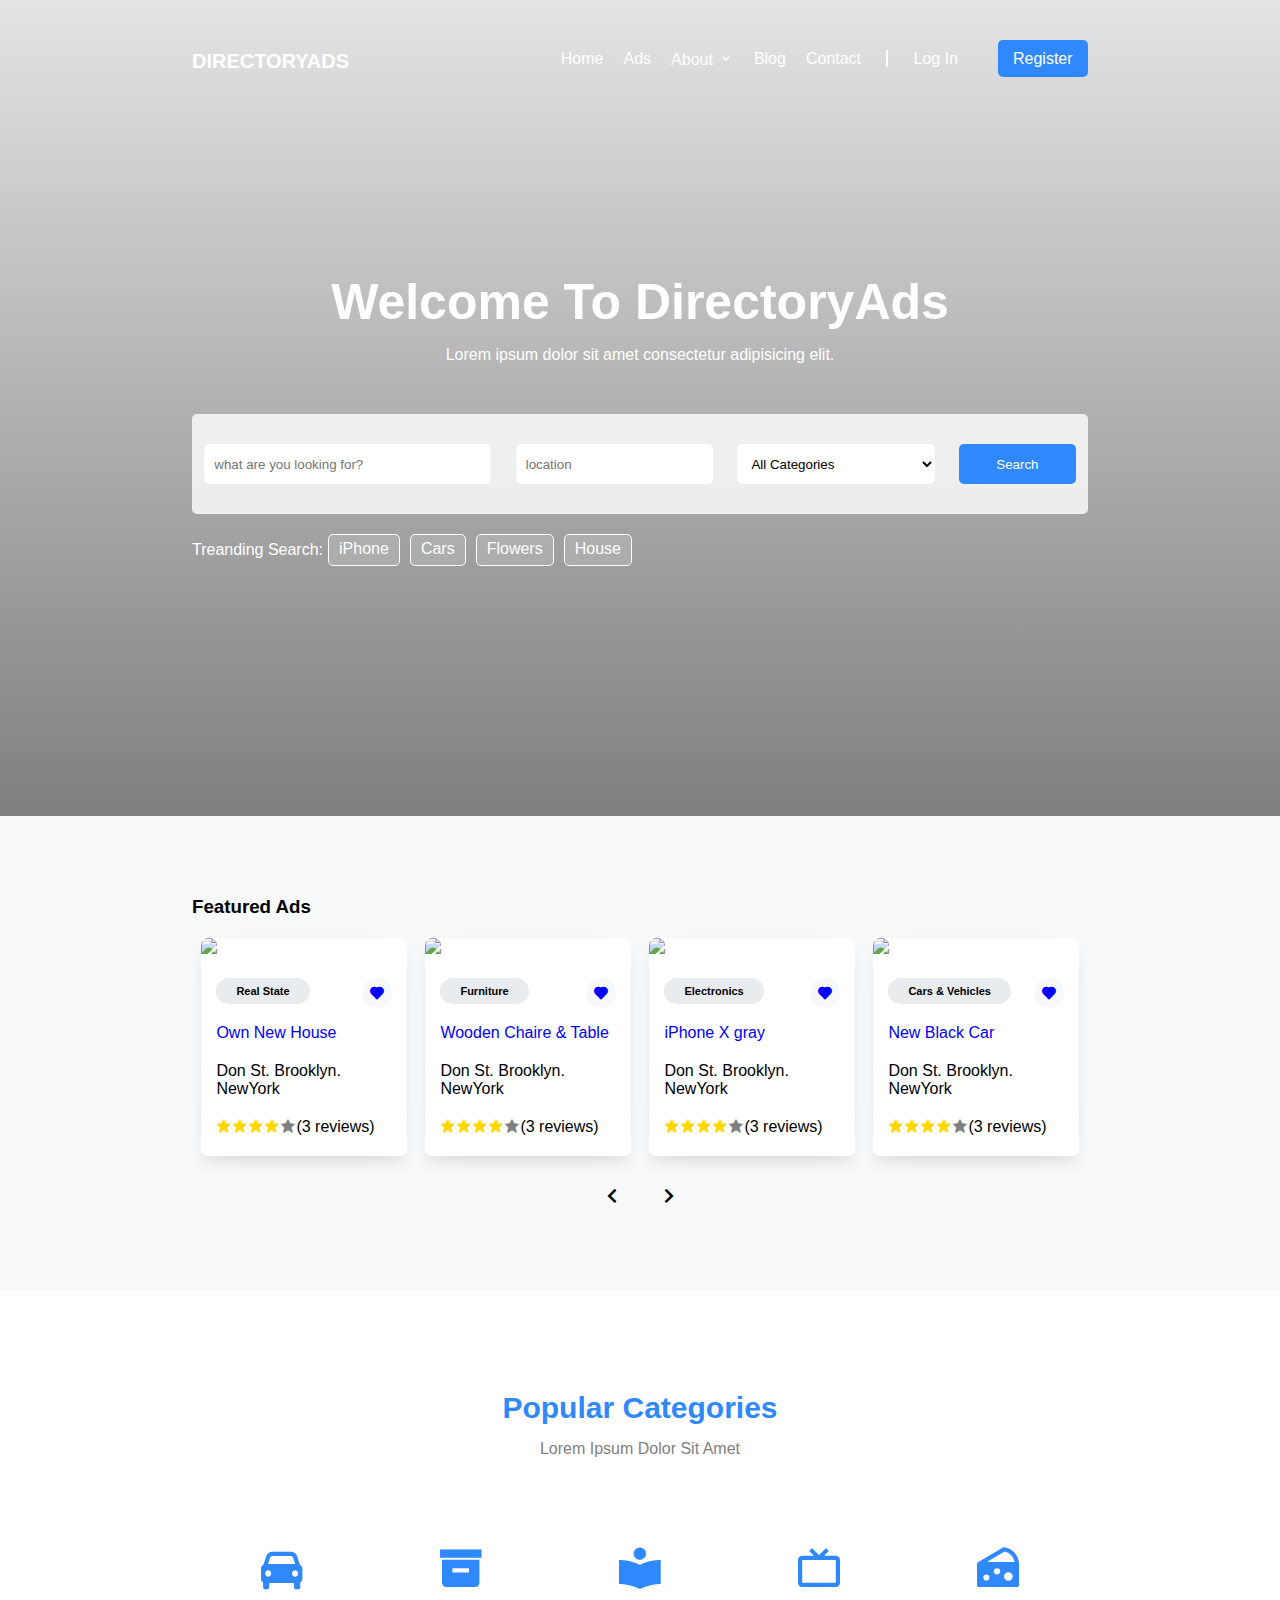
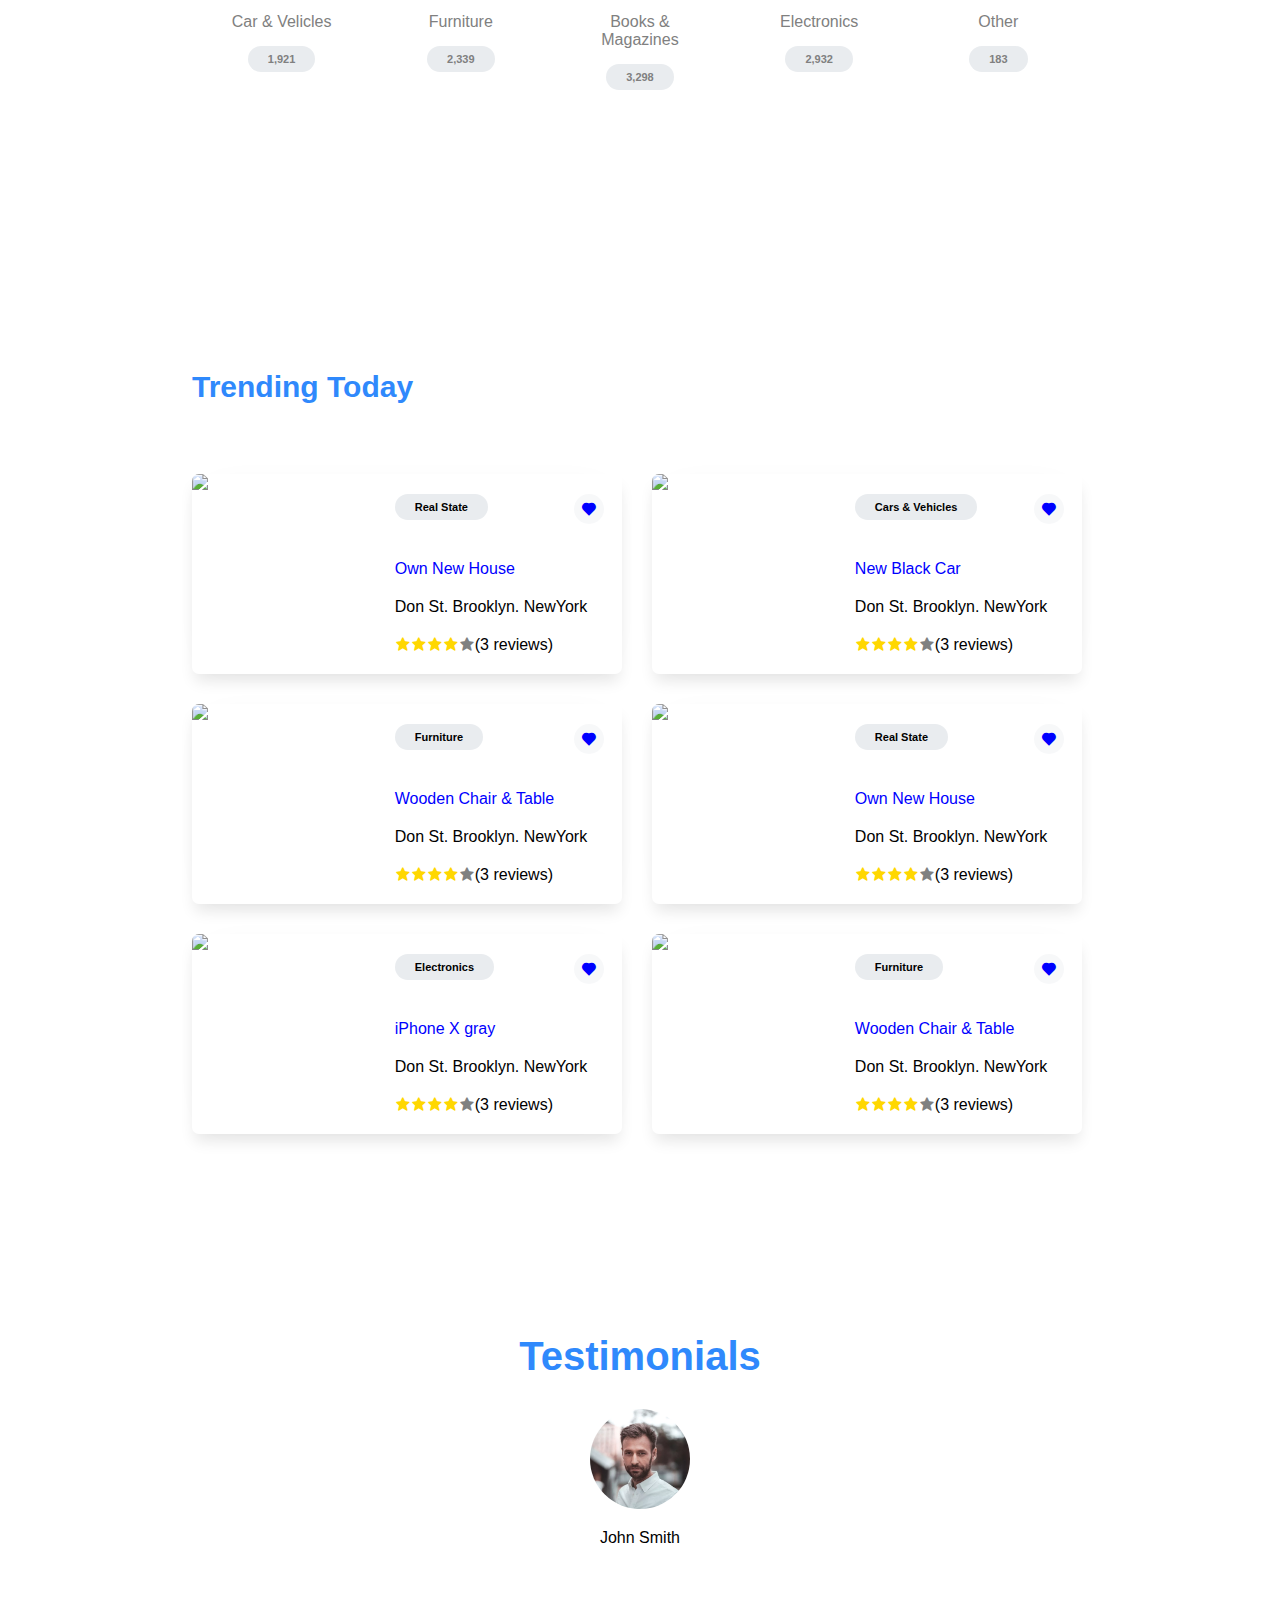
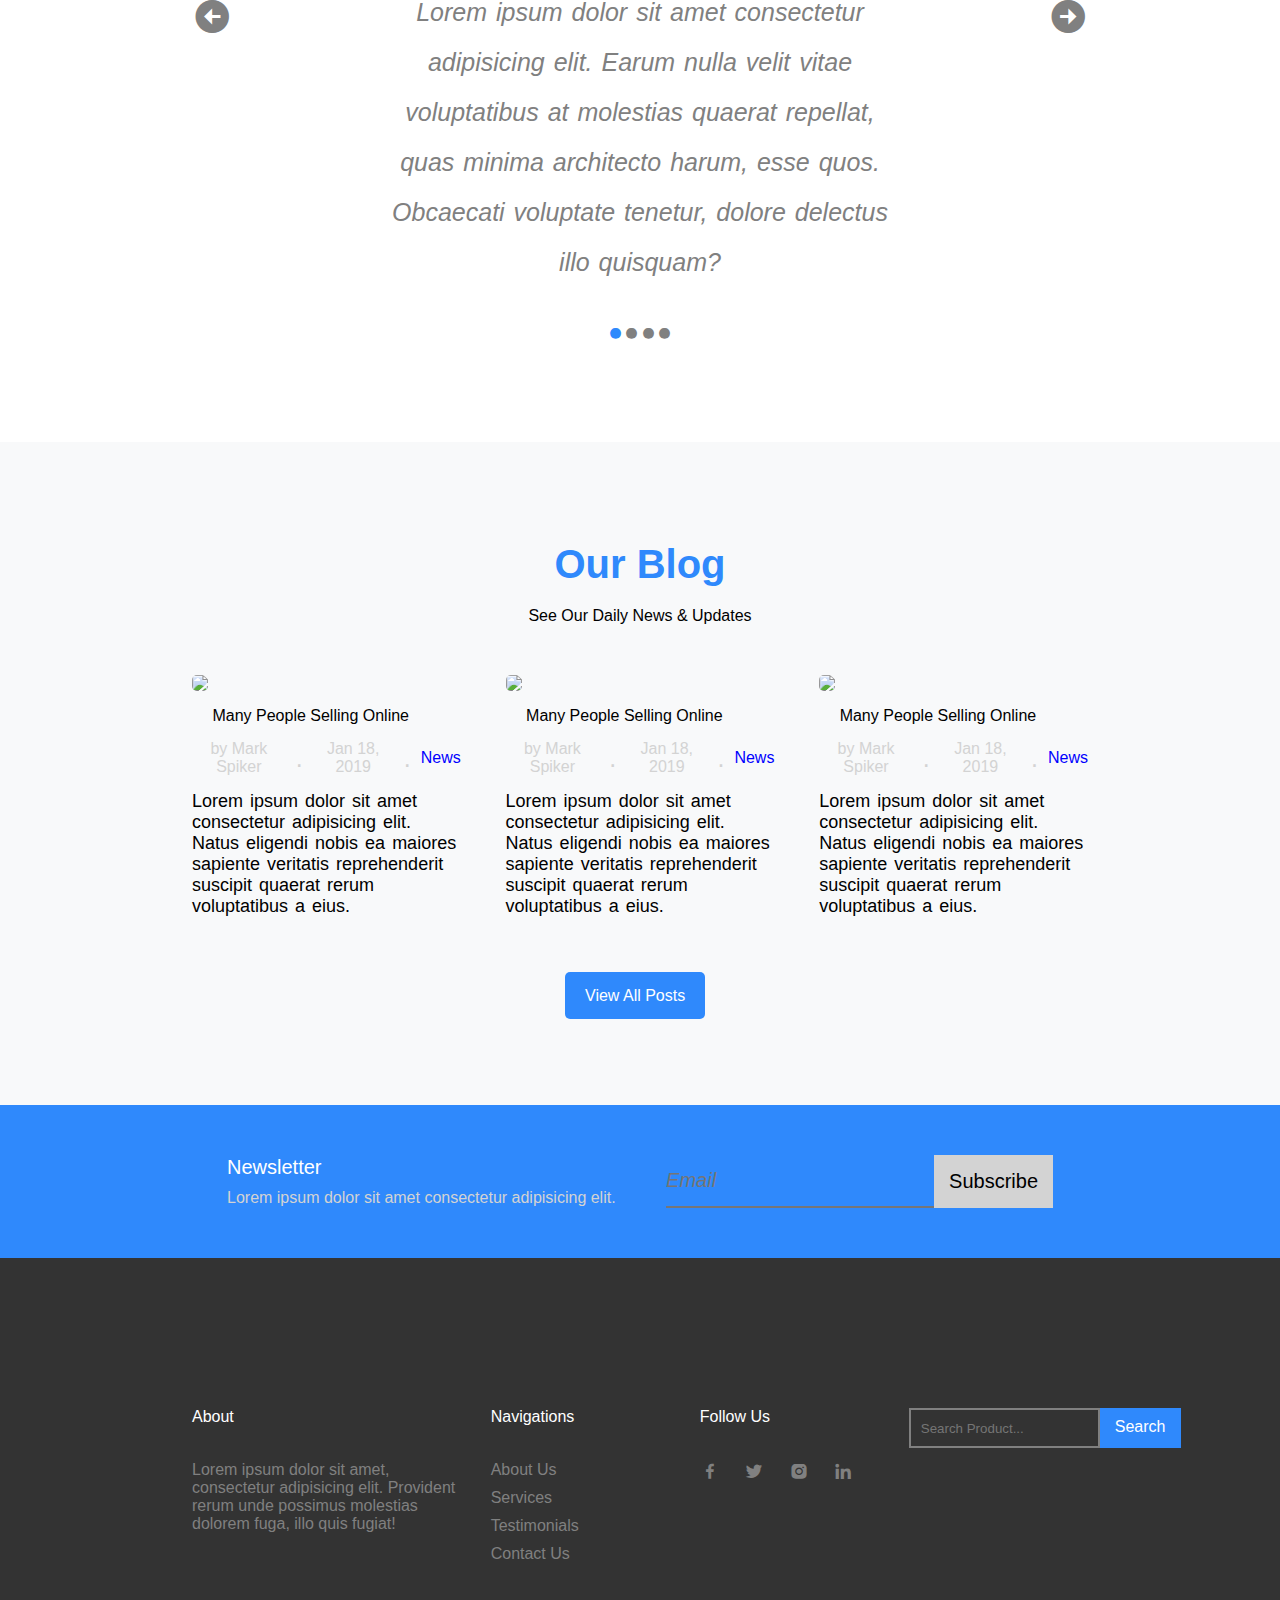
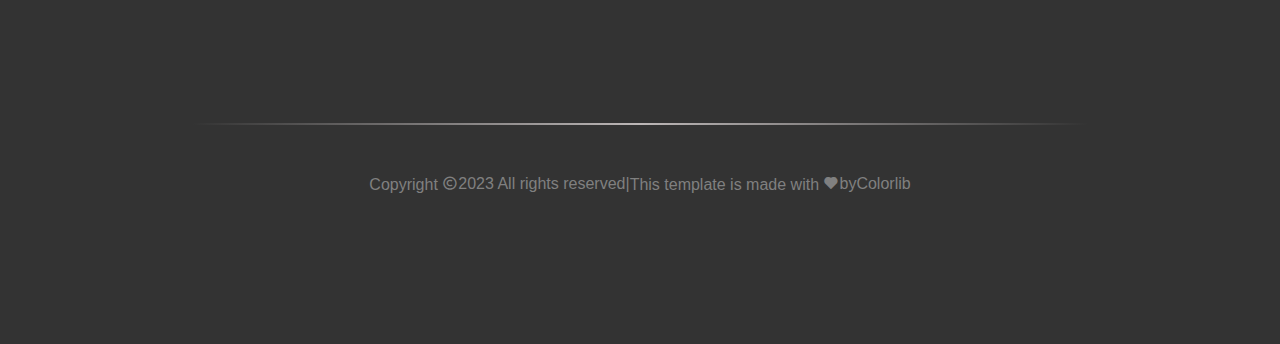
==== commit a9711b10: "Merge pull request #3 from rahmati01/master" ====
--- a/index.html
+++ b/index.html
@@ -70,7 +70,6 @@
                             <li><a href="#">Register</a></li>
                         </ul>
                     </div>
-
                 </div>
 
                 <h1>Welcome To DirectoryAds</h1>
@@ -481,9 +480,7 @@
 
                     </div>
                 </div>
-
-            </div>
-
+            </div>
         </section>
 
         <section class="testimonials">
--- a/css/cssfile.css
+++ b/css/cssfile.css
@@ -218,6 +218,7 @@
     color: white;
     padding: 5px 10px;
     height: 2rem;
+    background-color: rgba(211, 211, 211, 0.26);
 }
 
 .featured_ads {
@@ -229,14 +230,16 @@
     margin-bottom: 20px;
 }
 
-.featured_ads_box {
+.featured_ads_box,
+.listing_boxes_filters_left_side_box {
     width: 23%;
     border-radius: 7px;
     background-color: white;
     box-shadow: 0px 0px 34px -23px rgba(0, 0, 0, 0.1), 0px 10px 15px -3px rgba(0, 0, 0, 0.1);
 }
 
-.featured_ads_box>img {
+.featured_ads_box>img,
+.listing_boxes_filters_left_side_box>img {
     width: 100%;
     border-top-left-radius: 7px;
     border-top-right-radius: 7px;
@@ -248,12 +251,14 @@
 }
 
 .featured_ads_box_first_row,
-.trending_today_box_first_row {
+.trending_today_box_first_row,
+.listing_boxes_filters_left_side_box_first_row {
     margin-top: 20px;
 }
 
 .featured_ads_box_matter>p,
-.trending_today_box_first_row_matter>p {
+.trending_today_box_first_row_matter>p,
+.listing_boxes_filters_left_side_box_matter>p {
     font-size: 11px;
     display: inline-block;
     padding: 7px 20px;
@@ -279,29 +284,34 @@
     border-radius: 50%;
 }
 
-.featured_ads_arrow {
+.featured_ads_arrow,
+.listing_boxes_filters_left_side_arrow {
     justify-content: center;
     gap: 25px;
 }
 
-.featured_ads_arrow i {
+.featured_ads_arrow i,
+.listing_boxes_filters_left_side_arrow i {
     font-size: 30px;
     margin-top: 25px;
 }
 
-.featured_ads_arrow i:hover {
+.featured_ads_arrow i:hover,
+.listing_boxes_filters_left_side_arrow i:hover {
     color: lightseagreen;
 }
 
 .featured_ads_box a,
-.trending_today_box_text a {
+.trending_today_box_text a,
+.listing_boxes_filters_left_side_box a {
     color: blue;
     display: inline-block;
     margin-bottom: 20px;
 }
 
 .featured_ads_box p,
-.trending_today_box_text p {
+.trending_today_box_text p,
+.listing_boxes_filters_left_side_box p {
     margin-bottom: 20px;
 }
 
@@ -674,6 +684,73 @@
     color: white;
 }
 
+/* listings css code */
+.main_listing {
+    padding-bottom: 200px;
+}
+
+.listing_boxes_filters_wrapper {
+    margin-top: 100px;
+}
+
+.listing_boxes_filters_left_side {
+    width: 75%;
+}
+
+.listing_boxes_filters_right_side {
+    width: 25%;
+    margin-left: 100px;
+}
+
+.listing_boxes_filters_left_side_box_wrapper {
+    flex-wrap: wrap;
+    align-items: flex-start;
+    row-gap: 30px;
+}
+
+.listing_boxes_filters_left_side_box {
+    width: 48%;
+}
+
+.listing_boxes_filters_left_side_box>img {
+    width: 100%;
+}
+
+.listing_boxes_filters_right_side_input {
+    margin-top: 15px;
+    flex-direction: column;
+
+    gap: 15px;
+}
+
+.listing_boxes_filters_right_side_input>input,
+.listing_boxes_filters_right_side_input>select {
+    width: 100%;
+    height: 50px;
+    border: solid 2px lightgrey;
+    padding-left: 10px;
+    background-color: white;
+}
+
+.listing_boxes_filters_right_side_rang {
+    margin: 50px 0;
+    line-height: 30px;
+}
+
+.listing_boxes_filters_right_side_rang>input {
+    width: 100%;
+}
+
+.listing_boxes_filters_right_side_category {
+    line-height: 20px;
+    margin-bottom: 50px;
+}
+
+.listing_boxes_filters_right_side_wrapper {
+    width: 90%;
+    margin: 0 auto;
+}
+
 @media(max-width: 600px) {
     .container {
         width: 90%;
@@ -833,13 +910,51 @@
         width: 70%;
     }
 
-    .copyright{
+    .copyright {
         flex-direction: column;
         gap: 15px;
     }
 
-    .copyright>span{
+    .copyright>span {
         display: none;
     }
 
+    .listing_boxes_filters_wrapper {
+        flex-direction: column;
+        gap: 80px;
+    }
+
+    .listing_boxes_filters_left_side {
+        width: 100%;
+    }
+
+    .listing_boxes_filters_right_side {
+        width: 100%;
+    }
+
+    .listing_boxes_filters_right_side_input>input,
+    .listing_boxes_filters_right_side_input>select {
+        width: 100%;
+        height: 50px;
+        border: solid 2px lightgrey;
+        padding-left: 10px;
+        background-color: white;
+    }
+
+    .listing_boxes_filters_right_side_rang>input {
+        width: 80%;
+    }
+
+    .listing_boxes_filters_left_side_box_wrapper {
+        flex-direction: column;
+
+    }
+
+    .listing_boxes_filters_left_side_box {
+        width: 90%;
+        margin: 0 auto;
+    }
+
+
+
 }